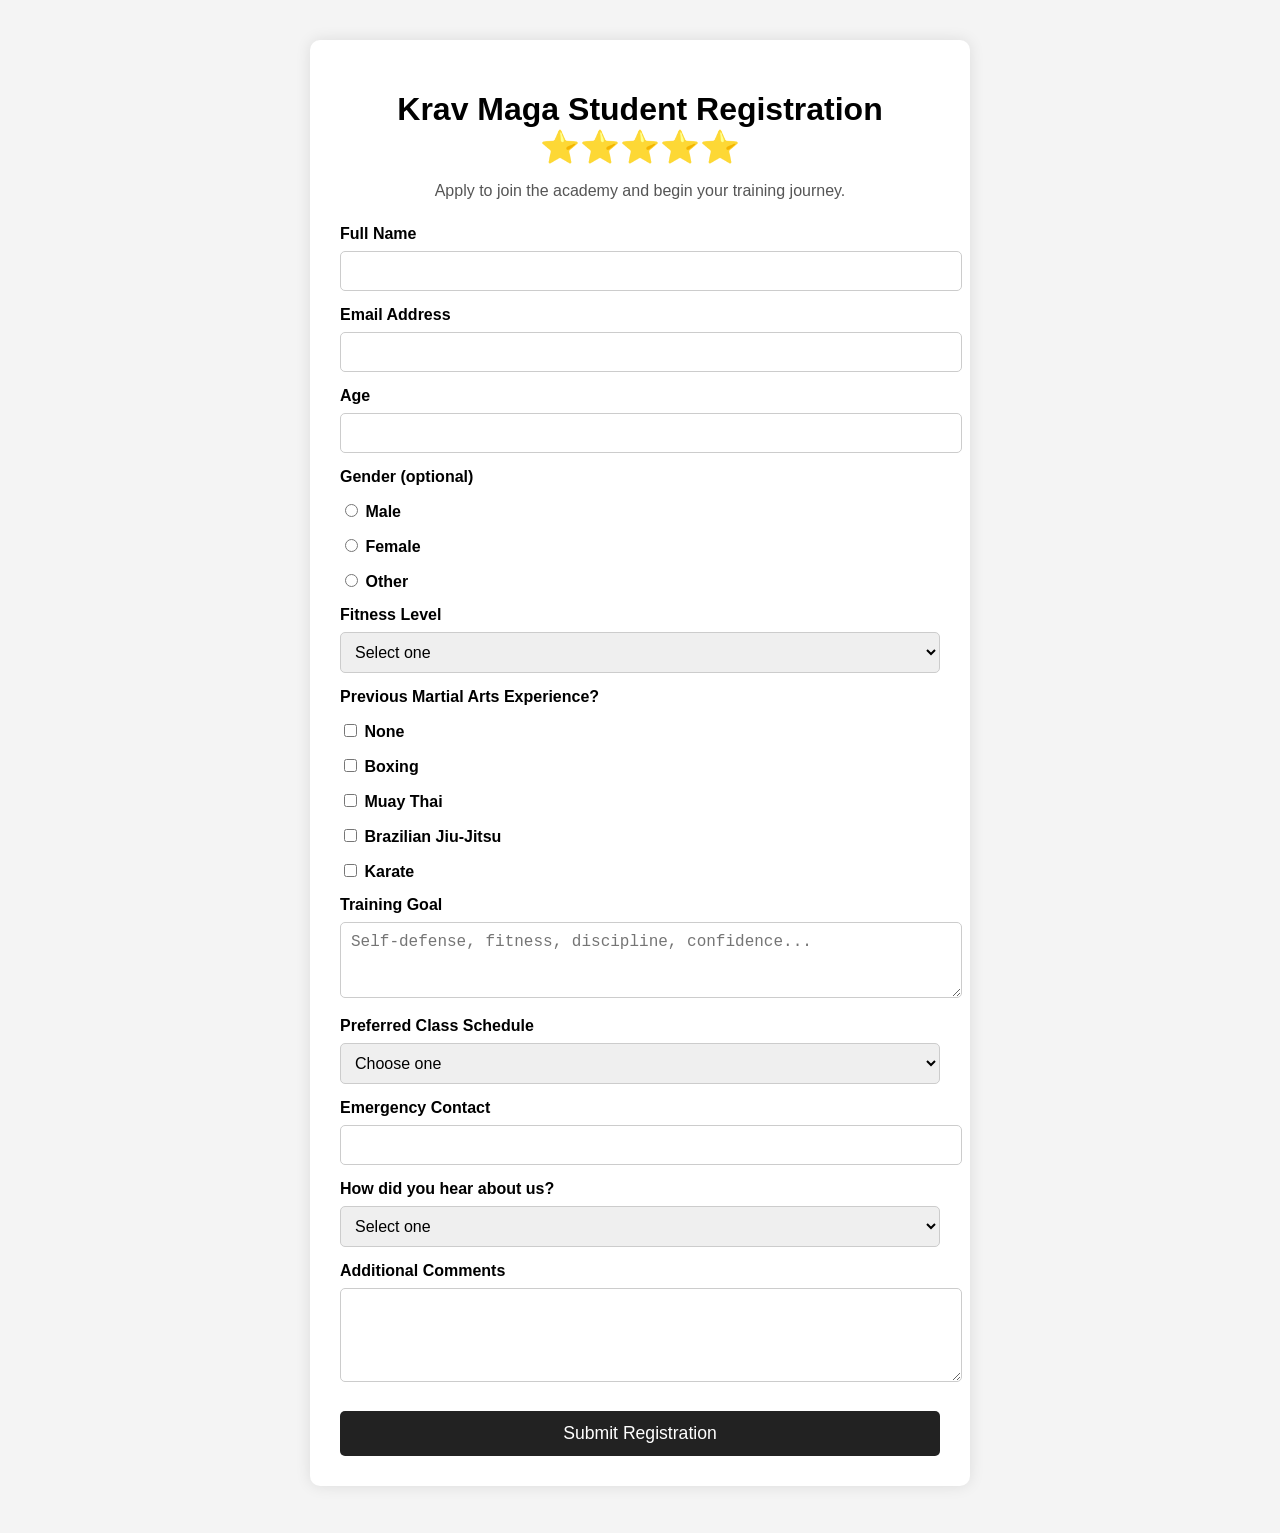
==== web-development/survey/index.html @ 9c0fc4d6 "build survey" ====
<!DOCTYPE html>
<html lang="en">
<head>
    <meta charset="UTF-8">
    <meta name="viewport" content="width=device-width, initial-scale=1.0">
    <title>Krav Maga Student Registration</title>
    <link rel="stylesheet" href="styles.css">
</head>
<body>

    <div class="container">
        <h1>Krav Maga Student Registration ⭐⭐⭐⭐⭐</h1>
        <p class="subtitle">Apply to join the academy and begin your training journey.</p>

        <form>

            <!-- Full Name -->
            <label for="name">Full Name</label>
            <input type="text" id="name" required>

            <!-- Email -->
            <label for="email">Email Address</label>
            <input type="email" id="email" required>

            <!-- Age -->
            <label for="age">Age</label>
            <input type="number" id="age" min="10" max="80" required>

            <!-- Gender -->
            <label>Gender (optional)</label>
            <div class="radio-group">
                <label><input type="radio" name="gender" value="male"> Male</label>
                <label><input type="radio" name="gender" value="female"> Female</label>
                <label><input type="radio" name="gender" value="other"> Other</label>
            </div>

            <!-- Fitness Level -->
            <label for="fitness">Fitness Level</label>
            <select id="fitness" required>
                <option value="">Select one</option>
                <option value="beginner">Beginner</option>
                <option value="intermediate">Intermediate</option>
                <option value="advanced">Advanced</option>
            </select>

            <!-- Martial Arts Experience -->
            <label>Previous Martial Arts Experience?</label>
            <div class="checkbox-group">
                <label><input type="checkbox" value="none"> None</label>
                <label><input type="checkbox" value="boxing"> Boxing</label>
                <label><input type="checkbox" value="muaythai"> Muay Thai</label>
                <label><input type="checkbox" value="bjj"> Brazilian Jiu-Jitsu</label>
                <label><input type="checkbox" value="karate"> Karate</label>
            </div>

            <!-- Training Goal -->
            <label for="goal">Training Goal</label>
            <textarea id="goal" rows="3" placeholder="Self-defense, fitness, discipline, confidence..."></textarea>

            <!-- Preferred Schedule -->
            <label for="schedule">Preferred Class Schedule</label>
            <select id="schedule" required>
                <option value="">Choose one</option>
                <option value="morning">Morning Classes</option>
                <option value="afternoon">Afternoon Classes</option>
                <option value="evening">Evening Classes</option>
                <option value="weekend">Weekend Classes</option>
            </select>

            <!-- Emergency Contact -->
            <label for="emergency">Emergency Contact</label>
            <input type="text" id="emergency" required>

            <!-- How did you hear about us -->
            <label for="referral">How did you hear about us?</label>
            <select id="referral">
                <option value="">Select one</option>
                <option value="friend">Friend or Family</option>
                <option value="social">Social Media</option>
                <option value="google">Google Search</option>
                <option value="event">Local Event</option>
                <option value="other">Other</option>
            </select>

            <!-- Additional Comments -->
            <label for="comments">Additional Comments</label>
            <textarea id="comments" rows="4"></textarea>

            <!-- Submit -->
            <button type="submit">Submit Registration</button>

        </form>
    </div>

</body>
</html>
---- web-development/survey/styles.css ----
body {
    font-family: Arial, sans-serif;
    background: #f4f4f4;
    margin: 0;
    padding: 0;
}

.container {
    max-width: 600px;
    background: #fff;
    margin: 40px auto;
    padding: 30px;
    border-radius: 10px;
    box-shadow: 0 0 15px rgba(0,0,0,0.1);
}

h1 {
    text-align: center;
    margin-bottom: 10px;
}

.subtitle {
    text-align: center;
    color: #555;
    margin-bottom: 25px;
}

form label {
    display: block;
    margin-top: 15px;
    font-weight: bold;
}

input[type="text"],
input[type="email"],
input[type="number"],
select,
textarea {
    width: 100%;
    padding: 10px;
    margin-top: 8px;
    border-radius: 5px;
    border: 1px solid #ccc;
    font-size: 1rem;
}

textarea {
    resize: vertical;
}

.radio-group,
.checkbox-group {
    margin-top: 10px;
}

.radio-group label,
.checkbox-group label {
    display: block;
    margin-bottom: 5px;
}

button {
    width: 100%;
    padding: 12px;
    margin-top: 25px;
    background: #222;
    color: #fff;
    border: none;
    font-size: 1.1rem;
    border-radius: 5px;
    cursor: pointer;
}

button:hover {
    background: #444;
}
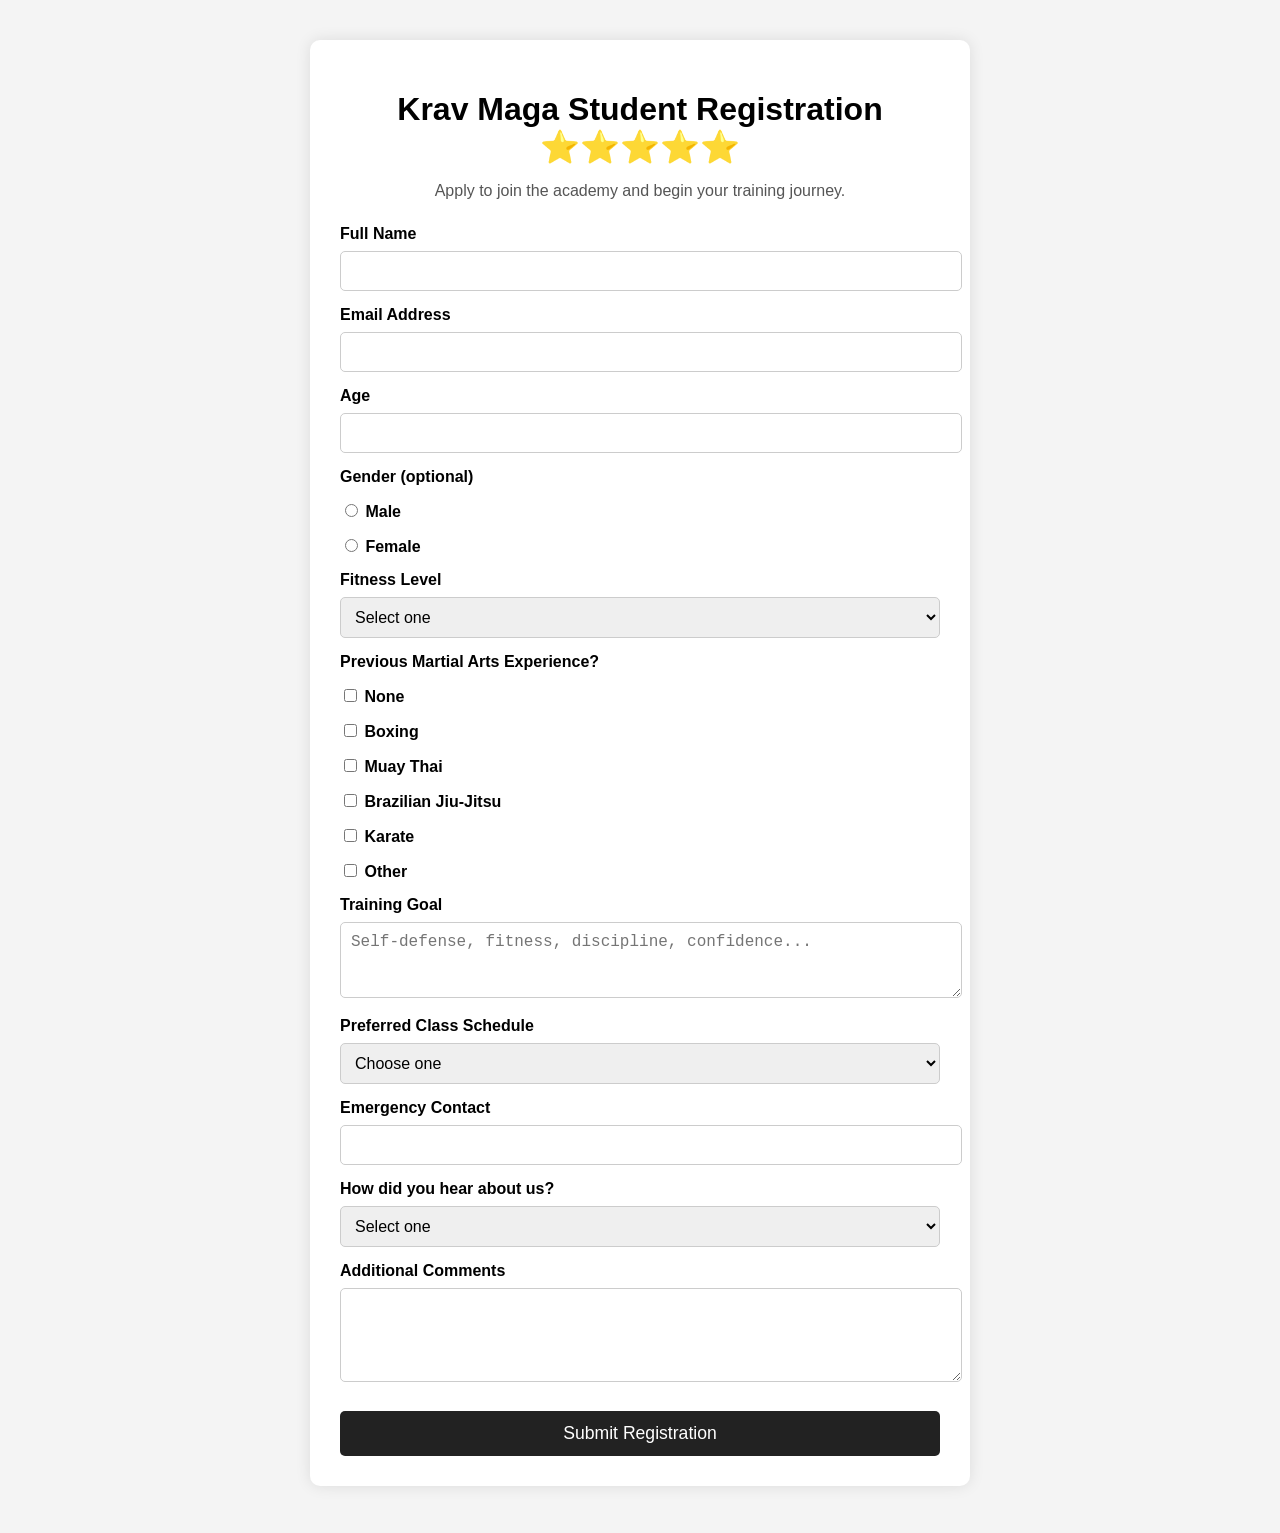
==== commit 24c6ba7d: "add martial arts" ====
--- a/web-development/survey/index.html
+++ b/web-development/survey/index.html
@@ -31,7 +31,6 @@
             <div class="radio-group">
                 <label><input type="radio" name="gender" value="male"> Male</label>
                 <label><input type="radio" name="gender" value="female"> Female</label>
-                <label><input type="radio" name="gender" value="other"> Other</label>
             </div>
 
             <!-- Fitness Level -->
@@ -51,6 +50,7 @@
                 <label><input type="checkbox" value="muaythai"> Muay Thai</label>
                 <label><input type="checkbox" value="bjj"> Brazilian Jiu-Jitsu</label>
                 <label><input type="checkbox" value="karate"> Karate</label>
+                <label><input type="checkbox" value="other"> Other</label>
             </div>
 
             <!-- Training Goal -->
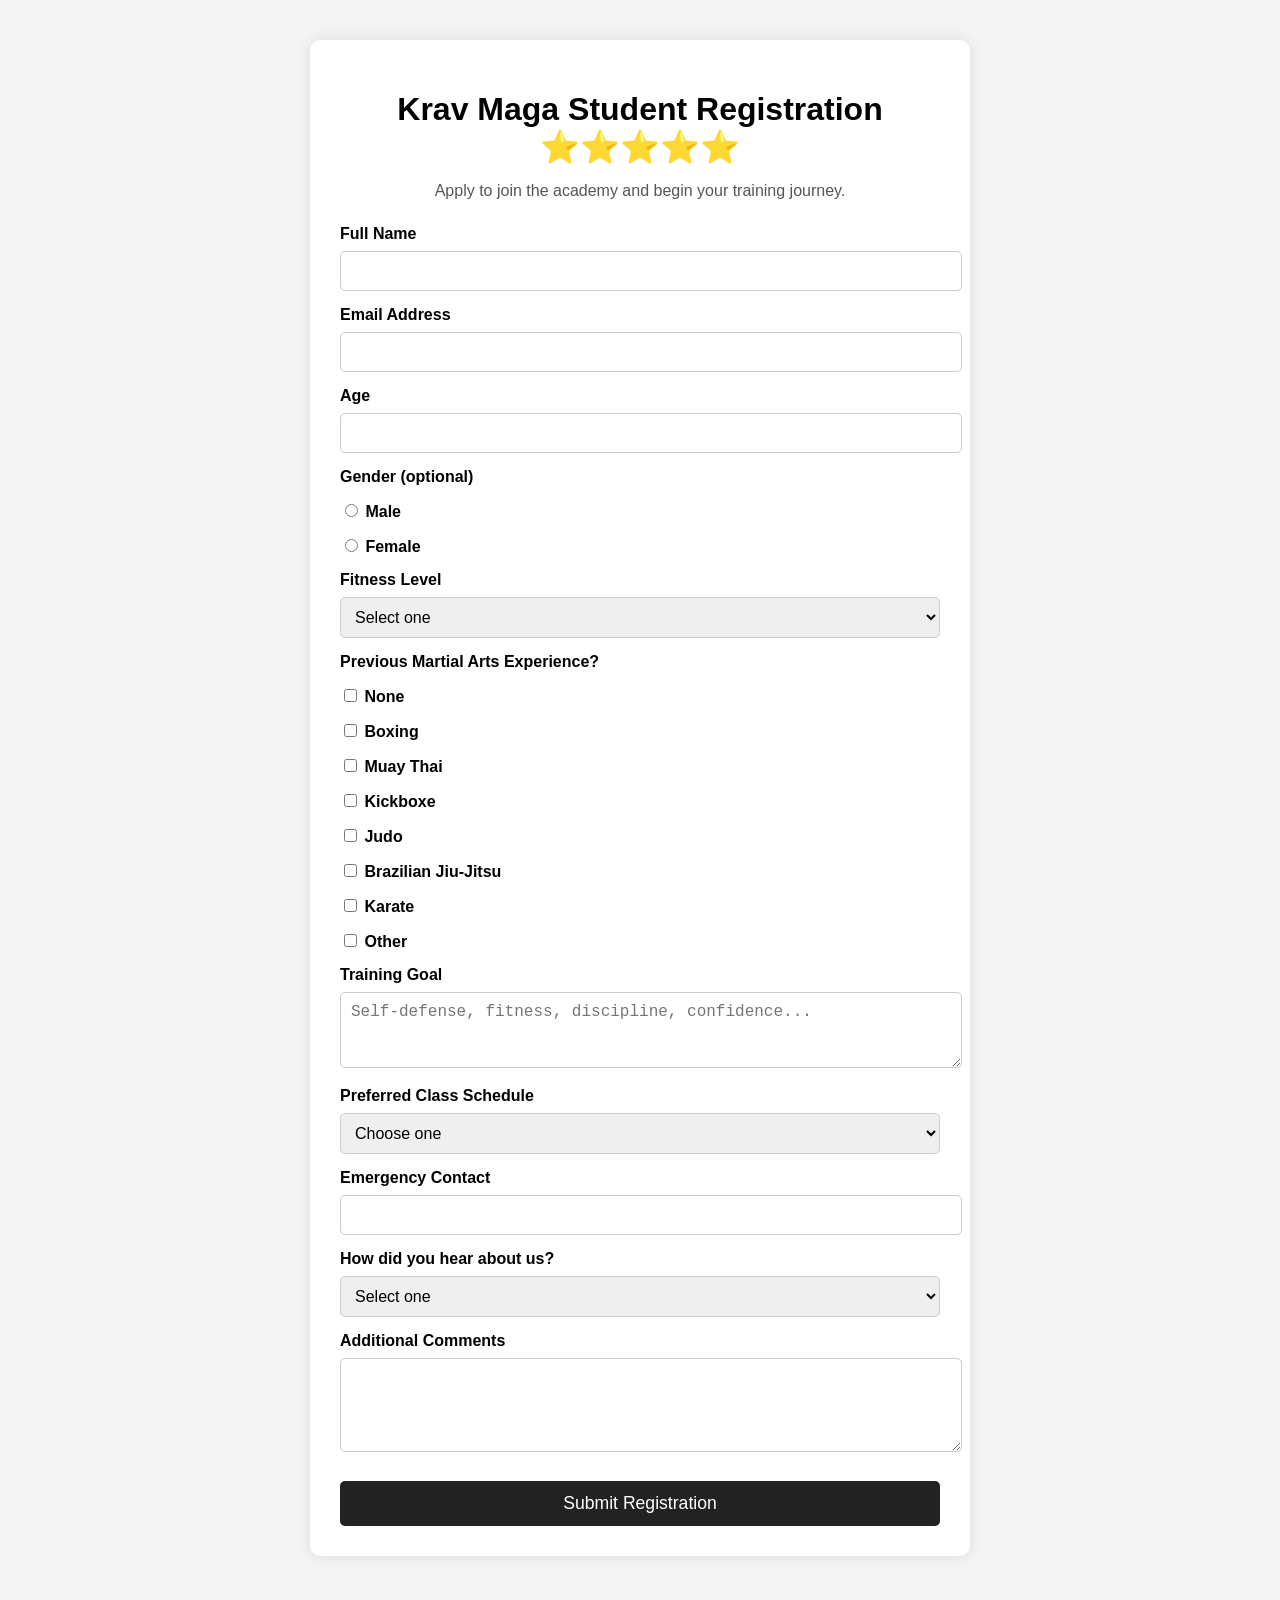
==== commit 51e44804: "grammar error" ====
--- a/web-development/survey/index.html
+++ b/web-development/survey/index.html
@@ -48,9 +48,11 @@
                 <label><input type="checkbox" value="none"> None</label>
                 <label><input type="checkbox" value="boxing"> Boxing</label>
                 <label><input type="checkbox" value="muaythai"> Muay Thai</label>
+                <label><input type="checkbox" value="Kickboxe"> Kickboxe</label>
+                <label><input type="checkbox" value="Judo"> Judo</label>
                 <label><input type="checkbox" value="bjj"> Brazilian Jiu-Jitsu</label>
                 <label><input type="checkbox" value="karate"> Karate</label>
-                <label><input type="checkbox" value="other"> Other</label>
+                <label><input type="checkbox" value="Other"> Other</label>
             </div>
 
             <!-- Training Goal -->
